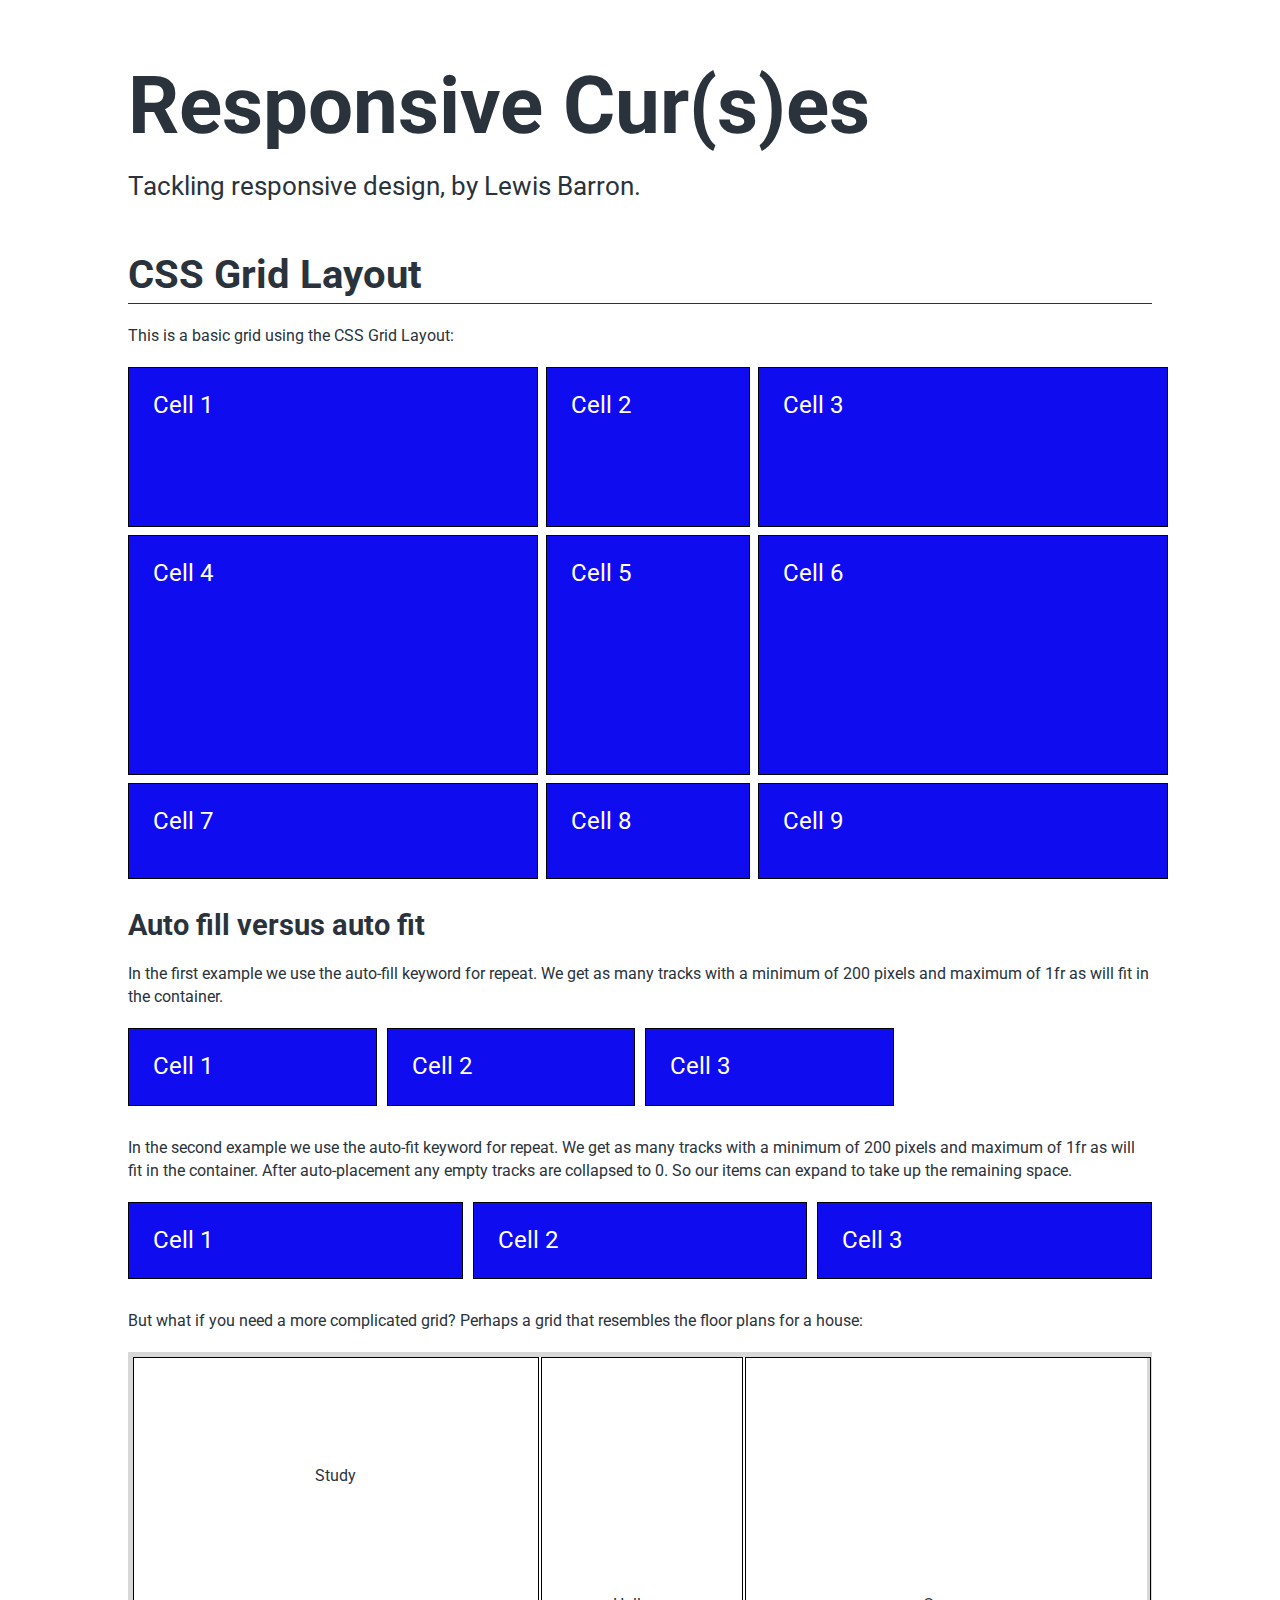
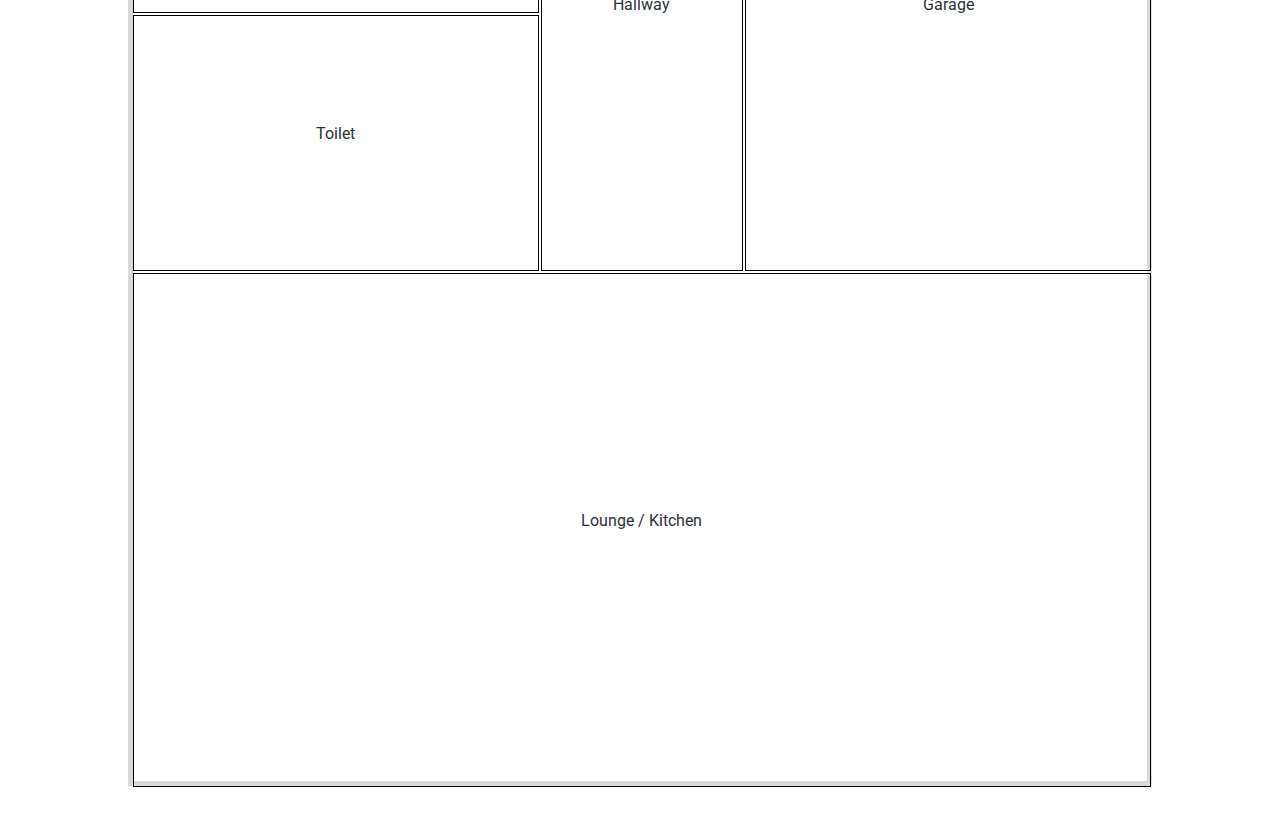
==== grid.html @ fa5ae0de "Introduced more examples, and added a new grid section." ====
<!doctype html>
<html lang="en">
<head>
	<title>Responsive Cures</title>
	<meta name="viewport" content="width=device-width" />
    <meta name="description" content="Cures for common responsive design problems.  ">
    <meta name="keywords" content="Responsive Design, HTML, CSS, Mobile, SASS, flex, flexbox, Lewis Barron, Developer, UI, user interface">

    <!-- Normalize styles -->
    <link rel="stylesheet" type="text/css" href="assets/css/normalize.css" media="all" />

    <!-- Google fonts -->
    <link href="https://fonts.googleapis.com/css?family=Roboto" rel="stylesheet">

	<!-- Main styles -->
    <link rel="stylesheet" type="text/css" href="assets/css/style.css" media="all" />

    <!-- Favicons: -->
    <!-- Standard -->
    <link rel="icon" type="image/x-icon" href="images/favicon/favicon.ico" />
    <!-- Retina -->
    <link rel="apple-touch-icon-precomposed" sizes="144x144" href="images/favicon/apple-touch-icon-144x144-precomposed.png">
    <!-- iPad -->
    <link rel="apple-touch-icon-precomposed" sizes="72x72" href="images/favicon/apple-touch-icon-72x72-precomposed.png">
    <!-- iPhone -->
    <link rel="apple-touch-icon-precomposed" href="images/favicon/apple-touch-icon-precomposed.png">
</head>
<body>
<div class="wrapper">
    <header class="header">
        <h1>Responsive Cur(s)es</h1>
        <p>Tackling responsive design, by Lewis Barron.</p>
    </header>
    <div class="contents">
        <h2>CSS Grid Layout</h2>

        <p>This is a basic grid using the CSS Grid Layout:</p>

        <div class="example example-simple-grid">
            <div>Cell 1</div>
            <div>Cell 2</div>
            <div>Cell 3</div>
            <div>Cell 4</div>
            <div>Cell 5</div>
            <div>Cell 6</div>
            <div>Cell 7</div>
            <div>Cell 8</div>
            <div>Cell 9</div>
        </div>

        <h3>Auto fill versus auto fit</h3>

        <p>In the first example we use the auto-fill keyword for repeat. We get as many tracks with a minimum of 200 pixels and maximum of 1fr as will fit in the container.</p>

        <div class="example example-grid-auto-fill">
            <div>Cell 1</div>
            <div>Cell 2</div>
            <div>Cell 3</div>
        </div>

        <p>In the second example we use the auto-fit keyword for repeat. We get as many tracks with a minimum of 200 pixels and maximum of 1fr as will fit in the container. After auto-placement any empty tracks are collapsed to 0. So our items can expand to take up the remaining space.</p>

        <div class="example example-grid-auto-fit">
            <div>Cell 1</div>
            <div>Cell 2</div>
            <div>Cell 3</div>
        </div>

		<p>But what if you need a more complicated grid? Perhaps a grid that resembles the floor plans for a house:</p>

        <div class="example example-house-l1">
            <div class="example-house-l1__study">
                <p>Study</p>
            </div>
            <div class="example-house-l1__toilet">
                <p>Toilet</p>
            </div>
            <div class="example-house-l1__hallway">
                <p>Hallway</p>
            </div>
            <div class="example-house-l1__garage">
                <p>Garage</p>
            </div>
            <div class="example-house-l1__lounge-kitchen">
                <p>Lounge / Kitchen</p>
            </div>
        </div>
</body>
</html>
---- assets/css/style.css ----
.contents .category{margin-bottom:40px}.contents p{line-height:23px}.contents h2{width:100%;border-bottom:1px solid #2a333c;padding-bottom:5px;font-size:2.5em}.contents h3{font-size:1.8em}.contents ul{display:flex;flex-wrap:wrap;padding:0 10px;box-sizing:border-box}.contents li{list-style-type:none;width:calc(100% * (1/2) - 20px);padding:20px 10px;text-align:center}@media only screen and (min-width:600px){.contents li{width:calc(100% * (1/3) - 20px)}}@media only screen and (min-width:768px){.contents li{width:calc(100% * (1/4) - 20px)}}.contents img{width:100%;height:auto}.contents li:hover{transform:scale(1.05);transition:.3s;cursor:pointer;opacity:.9}.contents a.content-button{display:block;text-decoration:none}.example{margin-bottom:30px}.example-double-column{display:flex;flex:1}.example-vertical-alignment{display:flex;align-items:center;justify-content:center;width:100%;height:150px;background-color:#ede0e0;font-size:2em}.example-border-box{box-sizing:border-box;width:100%;padding:30px;border:solid 4px #d27676;background-color:#ede0e0}.example-unequal-blocks{display:flex;padding:20px 0;text-align:center;background-color:#efe3e3}.example-unequal-blocks div{padding:20px 0}.example-unequal-blocks div:nth-of-type(1){background-color:#d8d8d8}.example-unequal-blocks div:nth-of-type(2){background-color:#d27676}.example-unequal-blocks div:nth-of-type(3){background-color:#d8d8d8}.example-simple-grid{display:grid;grid-template-columns:40% 20% 40%;grid-template-rows:10em 15em 6em;grid-gap:.5em}.example-simple-grid div{border:1px solid #000;padding:1em;background-color:#0f0df0;font-size:150%;color:#fff}.example-grid-auto-fill,.example-grid-auto-fit{display:grid;grid-gap:10px}.example-grid-auto-fill div,.example-grid-auto-fit div{border:1px solid #000;padding:1em;background-color:#0f0df0;font-size:150%;color:#fff}.example-grid-auto-fill{grid-template-columns:repeat(auto-fill,minmax(200px,1fr))}.example-grid-auto-fit{grid-template-columns:repeat(auto-fit,minmax(200px,1fr))}.example-house-l1{display:grid;height:1024px;border:5px solid #d8d8d8;grid-gap:2px;grid-template-columns:40% 20% 40%;grid-template-rows:row1-start/row2-end;grid-template-columns:[col1-start] 40% [col2-start] 20% [col3-start] 40% [col3-end];grid-template-rows:[row1-start] 25% [row2-start] 25% [row3-start] 25% [row4-start] 25% [row4-end]}.example-house-l1 div{border:1px solid #000;display:flex;justify-content:center;align-items:center}.example-house-l1__study{grid-column:col1-start;grid-row:row1-start}.example-house-l1__hallway{grid-column:col2-start;grid-row:row1-start/row3-start}.example-house-l1__garage{grid-column:col3-start;grid-row:row1-start/row3-start}.example-house-l1__toilet{grid-column:col1-start;grid-row:row2-start}.example-house-l1__lounge-kitchen{grid-column:col1-start/col3-end;grid-row:row3-start/row4-end}.scale-iframe{margin-bottom:30px}.scale-iframe--intrinsic-ratio{position:relative;height:0}.scale-iframe--intrinsic-ratio iframe{position:absolute;top:0;left:0;width:100%;height:100%}.scale-iframe--transform-scale{overflow:hidden}.scale-iframe--transform-scale iframe{transform-origin:0 0}@media only screen and (max-width:760px),(min-device-width:768px) and (max-device-width:1024px){.responsive-table table,.responsive-table tbody,.responsive-table td,.responsive-table th,.responsive-table thead,.responsive-table tr{display:block}.responsive-table thead tr{position:absolute;top:-9999px;left:-9999px}.responsive-table tr{border:1px solid #ccc}.responsive-table td{border:none;border-bottom:1px solid #eee;position:relative;padding-left:50%}.responsive-table td:before{position:absolute;top:6px;left:6px;width:45%;padding-right:10px;white-space:nowrap}.responsive-table td:nth-of-type(1):before{content:"City name"}.responsive-table td:nth-of-type(2):before{content:"Population"}.responsive-table td:nth-of-type(3):before{content:"Country"}.responsive-table td:nth-of-type(4):before{content:"Mayor"}.responsive-table td:nth-of-type(5):before{content:"Demonym"}.responsive-table td:nth-of-type(6):before{content:"Interesting fact"}}.header{width:100%;padding-bottom:30px}.header h1{font-size:3.5em}.header p{font-size:17px}@media only screen and (min-width:600px){.header h1{font-size:5em}.header p{font-size:26px}}h1,h2,h3,h4,h5,p{margin:0 0 20px 0}table{width:100%;border-collapse:collapse;margin-bottom:30px}tr:nth-of-type(odd){background-color:#f0ecec}th{background:#333;color:#fff;font-weight:700}td,th{padding:6px;border:1px solid #ccc;text-align:left}body{font-family:Roboto,Helvetica,Arial,sans-serif;font-size:16px;font-weight:400;color:#2a333c;padding:0 10px}.wrapper{max-width:1024px;width:100%;margin:60px auto 0}
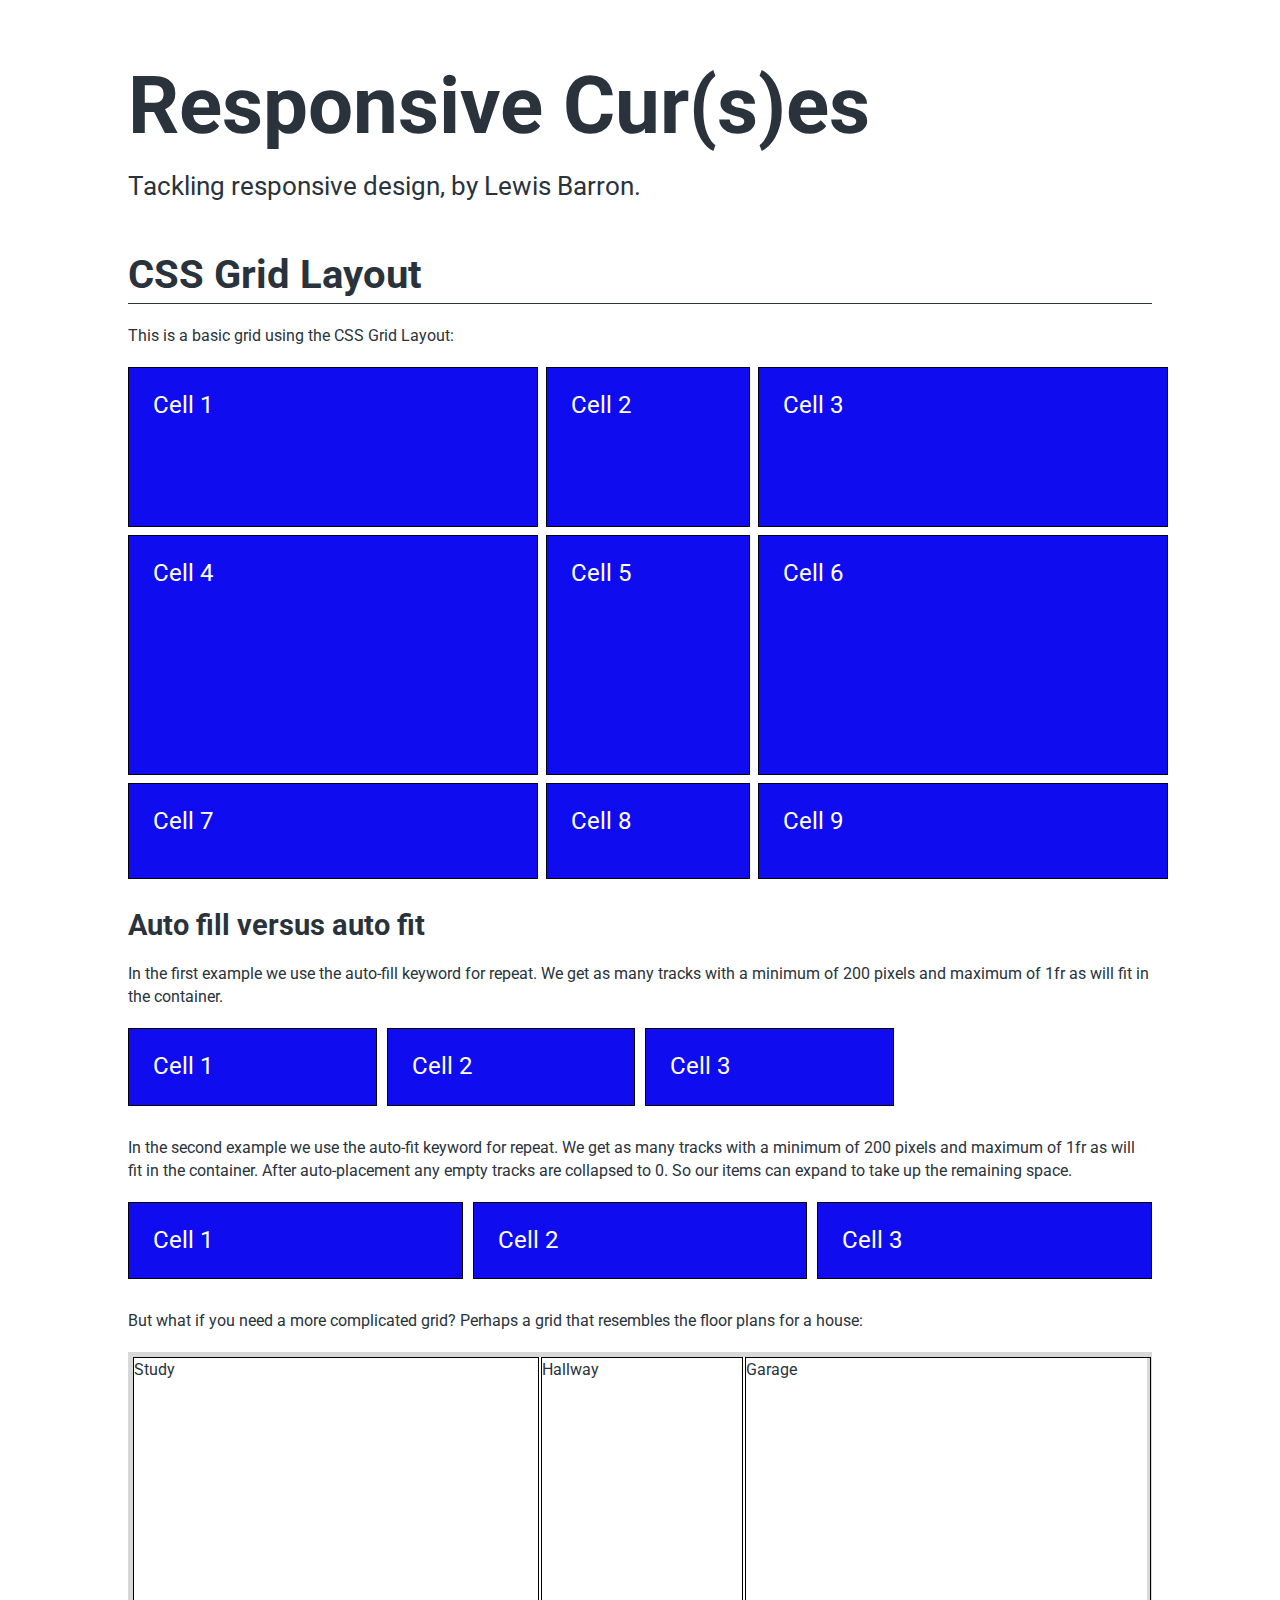
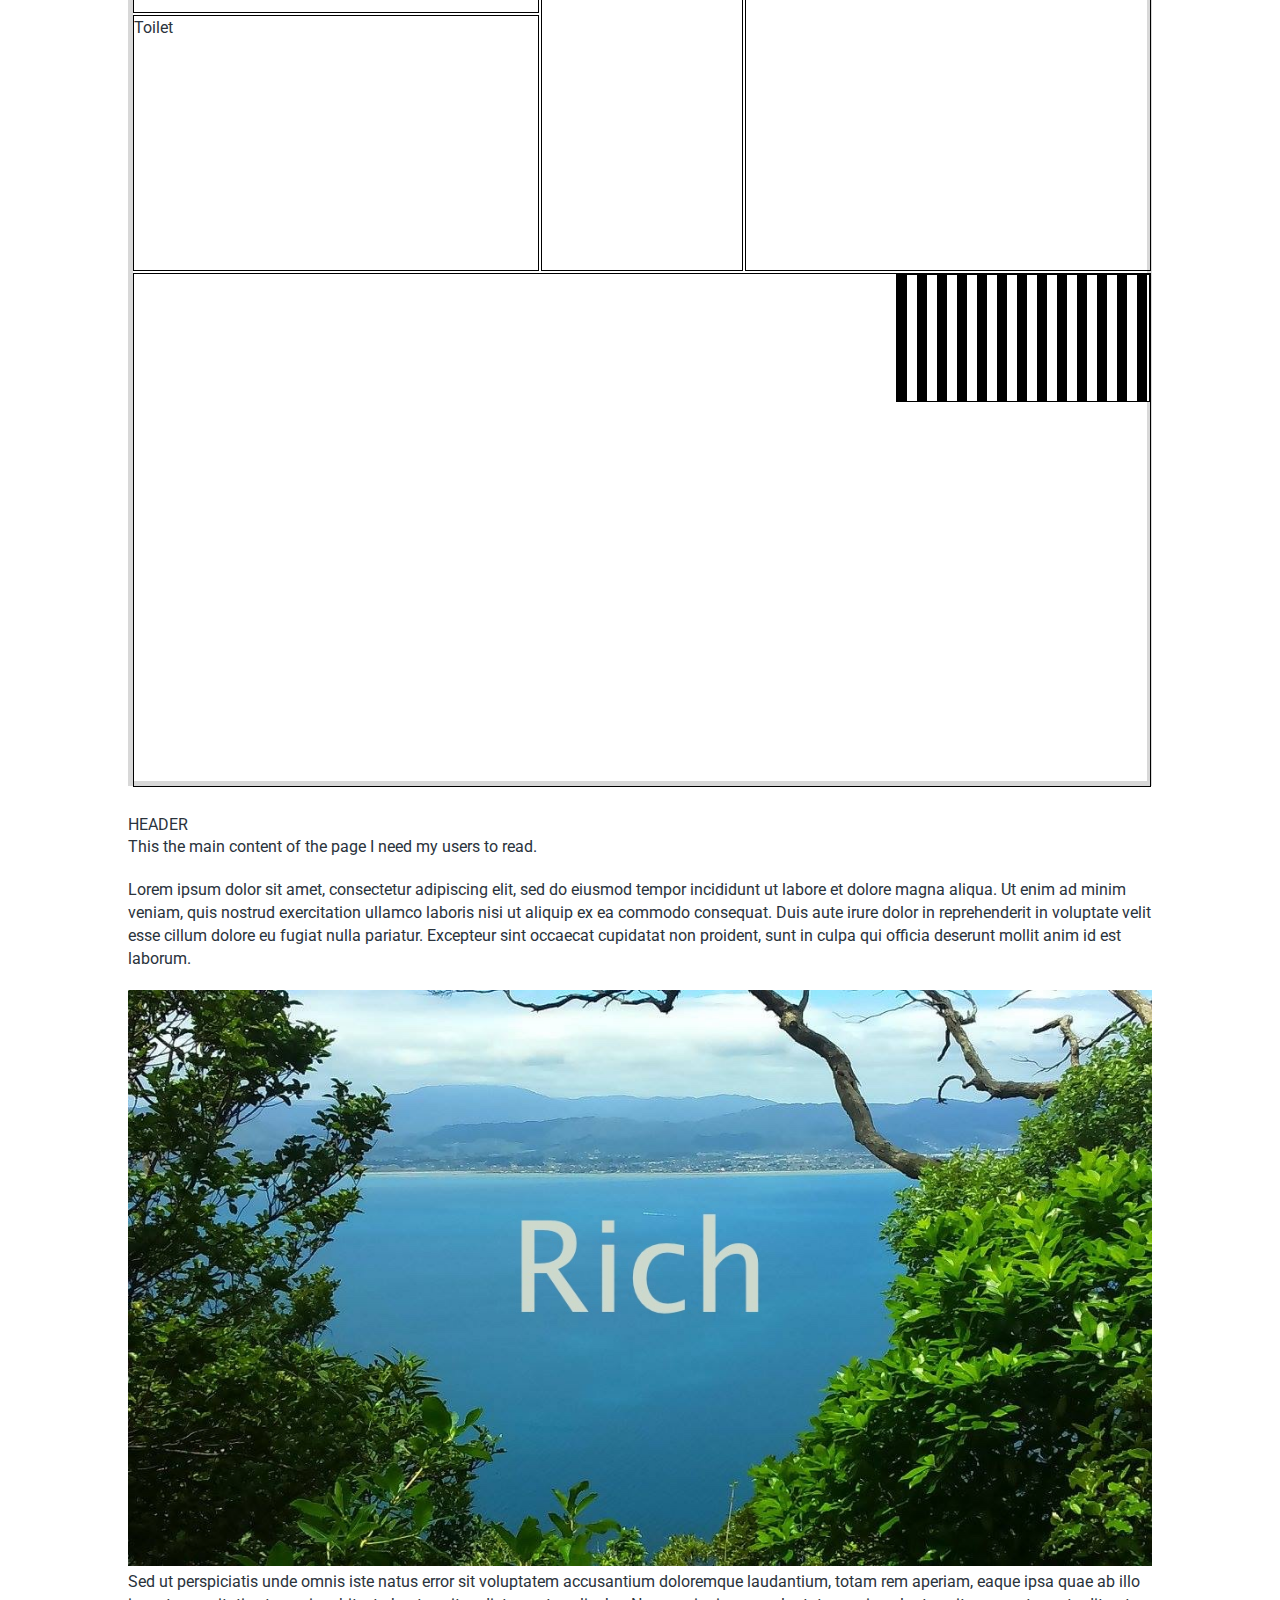
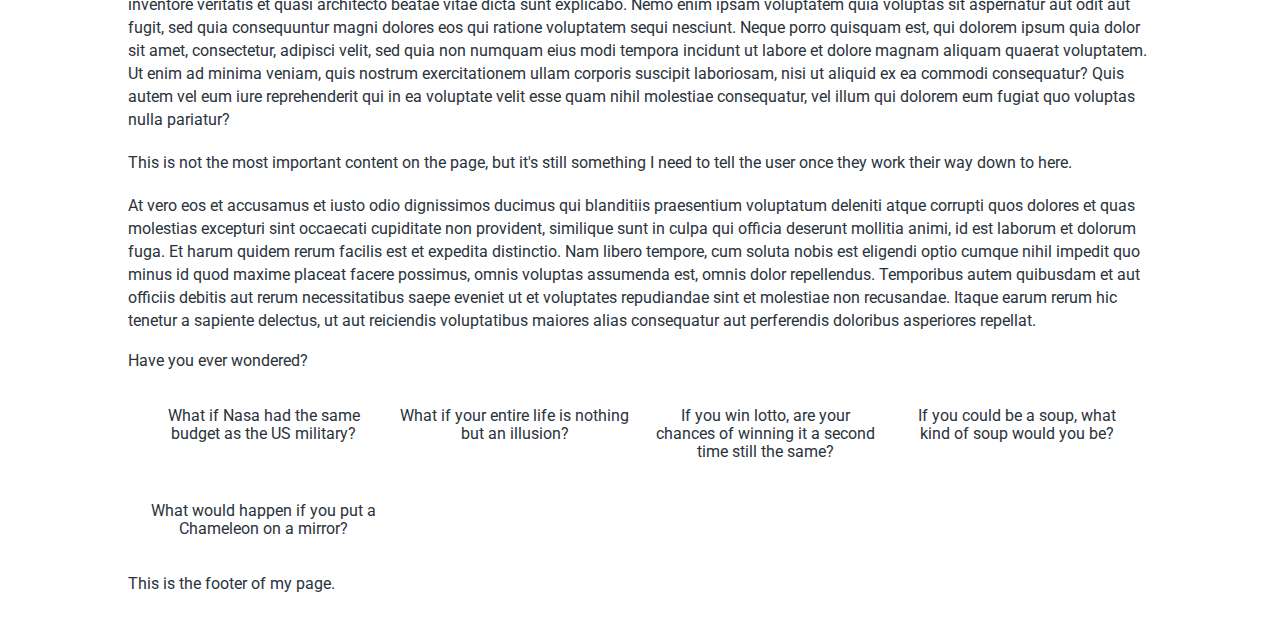
==== commit 7ac17564: "Created new CSS grids example." ====
--- a/grid.html
+++ b/grid.html
@@ -82,7 +82,50 @@
                 <p>Garage</p>
             </div>
             <div class="example-house-l1__lounge-kitchen">
-                <p>Lounge / Kitchen</p>
+                <div class="example-house-l1__item example-house-l1__item--stairs">
+                    Stairs
+                </div>
+            </div>
+        </div>
+
+        <div class="example example-grid-layout">
+            <div class="example-grid-layout__region-header">
+                HEADER
+            </div>
+            <div class="example-grid-layout__region-primary-content">
+                <p>This the main content of the page I need my users to read.</p>
+
+                <p>Lorem ipsum dolor sit amet, consectetur adipiscing elit, sed do eiusmod tempor incididunt ut labore et dolore magna aliqua. Ut enim ad minim veniam, quis nostrud exercitation ullamco laboris nisi ut aliquip ex ea commodo consequat. Duis aute irure dolor in reprehenderit in voluptate velit esse cillum dolore eu fugiat nulla pariatur. Excepteur sint occaecat cupidatat non proident, sunt in culpa qui officia deserunt mollit anim id est laborum.</p>
+
+                <picture>
+                    <source srcset="content/images/image-scale--small.jpg" media="(max-width: 480px)">
+                    <source srcset="content/images/image-scale--medium.jpg" media="(max-width: 800px)">
+                    <source srcset="content/images/image-scale--rich.jpg">
+                    <img src="content/images/image-scale--rich.jpg" alt="Kapiti Coast"> <!-- Fallback in case a browser doesn't support the picture tag -->
+                </picture>
+
+                <p>Sed ut perspiciatis unde omnis iste natus error sit voluptatem accusantium doloremque laudantium, totam rem aperiam, eaque ipsa quae ab illo inventore veritatis et quasi architecto beatae vitae dicta sunt explicabo. Nemo enim ipsam voluptatem quia voluptas sit aspernatur aut odit aut fugit, sed quia consequuntur magni dolores eos qui ratione voluptatem sequi nesciunt. Neque porro quisquam est, qui dolorem ipsum quia dolor sit amet, consectetur, adipisci velit, sed quia non numquam eius modi tempora incidunt ut labore et dolore magnam aliquam quaerat voluptatem. Ut enim ad minima veniam, quis nostrum exercitationem ullam corporis suscipit laboriosam, nisi ut aliquid ex ea commodi consequatur? Quis autem vel eum iure reprehenderit qui in ea voluptate velit esse quam nihil molestiae consequatur, vel illum qui dolorem eum fugiat quo voluptas nulla pariatur?</p>
+            </div>
+            <div class="example-grid-layout__region-secondary-content">
+                <p>This is not the most important content on the page, but it's still something I need to tell the user once they work their way down to here.</p>
+
+                <p>At vero eos et accusamus et iusto odio dignissimos ducimus qui blanditiis praesentium voluptatum deleniti atque corrupti quos dolores et quas molestias excepturi sint occaecati cupiditate non provident, similique sunt in culpa qui officia deserunt mollitia animi, id est laborum et dolorum fuga. Et harum quidem rerum facilis est et expedita distinctio. Nam libero tempore, cum soluta nobis est eligendi optio cumque nihil impedit quo minus id quod maxime placeat facere possimus, omnis voluptas assumenda est, omnis dolor repellendus. Temporibus autem quibusdam et aut officiis debitis aut rerum necessitatibus saepe eveniet ut et voluptates repudiandae sint et molestiae non recusandae. Itaque earum rerum hic tenetur a sapiente delectus, ut aut reiciendis voluptatibus maiores alias consequatur aut perferendis doloribus asperiores repellat.</p>
+            </div>
+            <div class="example-grid-layout__region-right-hand-column">
+                <div class="example-grid-layout__item">
+                    Have you ever wondered?
+
+                    <ul>
+                        <li>What if Nasa had the same budget as the US military?</li>
+                        <li>What if your entire life is nothing but an illusion?</li>
+                        <Li>If you win lotto, are your chances of winning it a second time still the same?</Li>
+                        <li>If you could be a soup, what kind of soup would you be?</li>
+                        <li>What would happen if you put a Chameleon on a mirror?</li>
+                    </ul>
+                </div>
+            </div>
+            <div class="example-grid-layout__region-footer">
+                This is the footer of my page.
             </div>
         </div>
 </body>
--- a/assets/css/style.css
+++ b/assets/css/style.css
@@ -1 +1 @@
-.contents .category{margin-bottom:40px}.contents p{line-height:23px}.contents h2{width:100%;border-bottom:1px solid #2a333c;padding-bottom:5px;font-size:2.5em}.contents h3{font-size:1.8em}.contents ul{display:flex;flex-wrap:wrap;padding:0 10px;box-sizing:border-box}.contents li{list-style-type:none;width:calc(100% * (1/2) - 20px);padding:20px 10px;text-align:center}@media only screen and (min-width:600px){.contents li{width:calc(100% * (1/3) - 20px)}}@media only screen and (min-width:768px){.contents li{width:calc(100% * (1/4) - 20px)}}.contents img{width:100%;height:auto}.contents li:hover{transform:scale(1.05);transition:.3s;cursor:pointer;opacity:.9}.contents a.content-button{display:block;text-decoration:none}.example{margin-bottom:30px}.example-double-column{display:flex;flex:1}.example-vertical-alignment{display:flex;align-items:center;justify-content:center;width:100%;height:150px;background-color:#ede0e0;font-size:2em}.example-border-box{box-sizing:border-box;width:100%;padding:30px;border:solid 4px #d27676;background-color:#ede0e0}.example-unequal-blocks{display:flex;padding:20px 0;text-align:center;background-color:#efe3e3}.example-unequal-blocks div{padding:20px 0}.example-unequal-blocks div:nth-of-type(1){background-color:#d8d8d8}.example-unequal-blocks div:nth-of-type(2){background-color:#d27676}.example-unequal-blocks div:nth-of-type(3){background-color:#d8d8d8}.example-simple-grid{display:grid;grid-template-columns:40% 20% 40%;grid-template-rows:10em 15em 6em;grid-gap:.5em}.example-simple-grid div{border:1px solid #000;padding:1em;background-color:#0f0df0;font-size:150%;color:#fff}.example-grid-auto-fill,.example-grid-auto-fit{display:grid;grid-gap:10px}.example-grid-auto-fill div,.example-grid-auto-fit div{border:1px solid #000;padding:1em;background-color:#0f0df0;font-size:150%;color:#fff}.example-grid-auto-fill{grid-template-columns:repeat(auto-fill,minmax(200px,1fr))}.example-grid-auto-fit{grid-template-columns:repeat(auto-fit,minmax(200px,1fr))}.example-house-l1{display:grid;height:1024px;border:5px solid #d8d8d8;grid-gap:2px;grid-template-columns:40% 20% 40%;grid-template-rows:row1-start/row2-end;grid-template-columns:[col1-start] 40% [col2-start] 20% [col3-start] 40% [col3-end];grid-template-rows:[row1-start] 25% [row2-start] 25% [row3-start] 25% [row4-start] 25% [row4-end]}.example-house-l1 div{border:1px solid #000;display:flex;justify-content:center;align-items:center}.example-house-l1__study{grid-column:col1-start;grid-row:row1-start}.example-house-l1__hallway{grid-column:col2-start;grid-row:row1-start/row3-start}.example-house-l1__garage{grid-column:col3-start;grid-row:row1-start/row3-start}.example-house-l1__toilet{grid-column:col1-start;grid-row:row2-start}.example-house-l1__lounge-kitchen{grid-column:col1-start/col3-end;grid-row:row3-start/row4-end}.scale-iframe{margin-bottom:30px}.scale-iframe--intrinsic-ratio{position:relative;height:0}.scale-iframe--intrinsic-ratio iframe{position:absolute;top:0;left:0;width:100%;height:100%}.scale-iframe--transform-scale{overflow:hidden}.scale-iframe--transform-scale iframe{transform-origin:0 0}@media only screen and (max-width:760px),(min-device-width:768px) and (max-device-width:1024px){.responsive-table table,.responsive-table tbody,.responsive-table td,.responsive-table th,.responsive-table thead,.responsive-table tr{display:block}.responsive-table thead tr{position:absolute;top:-9999px;left:-9999px}.responsive-table tr{border:1px solid #ccc}.responsive-table td{border:none;border-bottom:1px solid #eee;position:relative;padding-left:50%}.responsive-table td:before{position:absolute;top:6px;left:6px;width:45%;padding-right:10px;white-space:nowrap}.responsive-table td:nth-of-type(1):before{content:"City name"}.responsive-table td:nth-of-type(2):before{content:"Population"}.responsive-table td:nth-of-type(3):before{content:"Country"}.responsive-table td:nth-of-type(4):before{content:"Mayor"}.responsive-table td:nth-of-type(5):before{content:"Demonym"}.responsive-table td:nth-of-type(6):before{content:"Interesting fact"}}.header{width:100%;padding-bottom:30px}.header h1{font-size:3.5em}.header p{font-size:17px}@media only screen and (min-width:600px){.header h1{font-size:5em}.header p{font-size:26px}}h1,h2,h3,h4,h5,p{margin:0 0 20px 0}table{width:100%;border-collapse:collapse;margin-bottom:30px}tr:nth-of-type(odd){background-color:#f0ecec}th{background:#333;color:#fff;font-weight:700}td,th{padding:6px;border:1px solid #ccc;text-align:left}body{font-family:Roboto,Helvetica,Arial,sans-serif;font-size:16px;font-weight:400;color:#2a333c;padding:0 10px}.wrapper{max-width:1024px;width:100%;margin:60px auto 0}+.contents .category{margin-bottom:40px}.contents p{line-height:23px}.contents h2{width:100%;border-bottom:1px solid #2a333c;padding-bottom:5px;font-size:2.5em}.contents h3{font-size:1.8em}.contents ul{display:flex;flex-wrap:wrap;padding:0 10px;box-sizing:border-box}.contents li{list-style-type:none;width:calc(100% * (1/2) - 20px);padding:20px 10px;text-align:center}@media only screen and (min-width:600px){.contents li{width:calc(100% * (1/3) - 20px)}}@media only screen and (min-width:768px){.contents li{width:calc(100% * (1/4) - 20px)}}.contents img{width:100%;height:auto}.contents li:hover{transform:scale(1.05);transition:.3s;cursor:pointer;opacity:.9}.contents a.content-button{display:block;text-decoration:none}.example{margin-bottom:30px}.example-double-column{display:flex;flex:1}.example-vertical-alignment{display:flex;align-items:center;justify-content:center;width:100%;height:150px;background-color:#ede0e0;font-size:2em}.example-border-box{box-sizing:border-box;width:100%;padding:30px;border:solid 4px #d27676;background-color:#ede0e0}.example-unequal-blocks{display:flex;padding:20px 0;text-align:center;background-color:#efe3e3}.example-unequal-blocks div{padding:20px 0}.example-unequal-blocks div:nth-of-type(1){background-color:#d8d8d8}.example-unequal-blocks div:nth-of-type(2){background-color:#d27676}.example-unequal-blocks div:nth-of-type(3){background-color:#d8d8d8}.example-simple-grid{display:grid;grid-template-columns:40% 20% 40%;grid-template-rows:10em 15em 6em;grid-gap:.5em}.example-simple-grid div{border:1px solid #000;padding:1em;background-color:#0f0df0;font-size:150%;color:#fff}.example-grid-auto-fill,.example-grid-auto-fit{display:grid;grid-gap:10px}.example-grid-auto-fill div,.example-grid-auto-fit div{border:1px solid #000;padding:1em;background-color:#0f0df0;font-size:150%;color:#fff}.example-grid-auto-fill{grid-template-columns:repeat(auto-fill,minmax(200px,1fr))}.example-grid-auto-fit{grid-template-columns:repeat(auto-fit,minmax(200px,1fr))}.example-house-l1{display:grid;height:1024px;border:5px solid #d8d8d8;grid-gap:2px;grid-template-columns:[col1-start] 40% [col2-start] 20% [col3-start] 40% [col3-end];grid-template-rows:[row1-start] 25% [row2-start] 25% [row3-start] 25% [row4-start] 25% [row4-end]}.example-house-l1 div{border:1px solid #000}.example-house-l1__study{grid-column:col1-start;grid-row:row1-start}.example-house-l1__hallway{grid-column:col2-start;grid-row:row1-start/row3-start}.example-house-l1__garage{grid-column:col3-start;grid-row:row1-start/row3-start}.example-house-l1__toilet{grid-column:col1-start;grid-row:row2-start}.example-house-l1__lounge-kitchen{display:grid;grid-column:col1-start/col3-end;grid-row:row3-start/row4-end;grid-template-columns:[sub-col1-start] 25% [sub-col2-start] 25% [sub-col3-start] 25% [sub-col4-start] 25% [sub-col4-end];grid-template-rows:[sub-row1-start] 25% [sub-row2-start] 25% [sub-row3-start] 25% [sub-row4-start] 25% [sub-row4-end]}.example-house-l1__item{border:none;text-indent:-9999px}.example-house-l1__item--stairs{grid-column:sub-col4-start/sub-col4-end;grid-row:sub-row1-start/sub-row1-start;background:repeating-linear-gradient(to right,#000,#000 10px,#fff 10px,#fff 20px)}.scale-iframe{margin-bottom:30px}.scale-iframe--intrinsic-ratio{position:relative;height:0}.scale-iframe--intrinsic-ratio iframe{position:absolute;top:0;left:0;width:100%;height:100%}.scale-iframe--transform-scale{overflow:hidden}.scale-iframe--transform-scale iframe{transform-origin:0 0}@media only screen and (max-width:760px),(min-device-width:768px) and (max-device-width:1024px){.responsive-table table,.responsive-table tbody,.responsive-table td,.responsive-table th,.responsive-table thead,.responsive-table tr{display:block}.responsive-table thead tr{position:absolute;top:-9999px;left:-9999px}.responsive-table tr{border:1px solid #ccc}.responsive-table td{border:none;border-bottom:1px solid #eee;position:relative;padding-left:50%}.responsive-table td:before{position:absolute;top:6px;left:6px;width:45%;padding-right:10px;white-space:nowrap}.responsive-table td:nth-of-type(1):before{content:"City name"}.responsive-table td:nth-of-type(2):before{content:"Population"}.responsive-table td:nth-of-type(3):before{content:"Country"}.responsive-table td:nth-of-type(4):before{content:"Mayor"}.responsive-table td:nth-of-type(5):before{content:"Demonym"}.responsive-table td:nth-of-type(6):before{content:"Interesting fact"}}.header{width:100%;padding-bottom:30px}.header h1{font-size:3.5em}.header p{font-size:17px}@media only screen and (min-width:600px){.header h1{font-size:5em}.header p{font-size:26px}}h1,h2,h3,h4,h5,p{margin:0 0 20px 0}table{width:100%;border-collapse:collapse;margin-bottom:30px}tr:nth-of-type(odd){background-color:#f0ecec}th{background:#333;color:#fff;font-weight:700}td,th{padding:6px;border:1px solid #ccc;text-align:left}body{font-family:Roboto,Helvetica,Arial,sans-serif;font-size:16px;font-weight:400;color:#2a333c;padding:0 10px}.wrapper{max-width:1024px;width:100%;margin:60px auto 0}